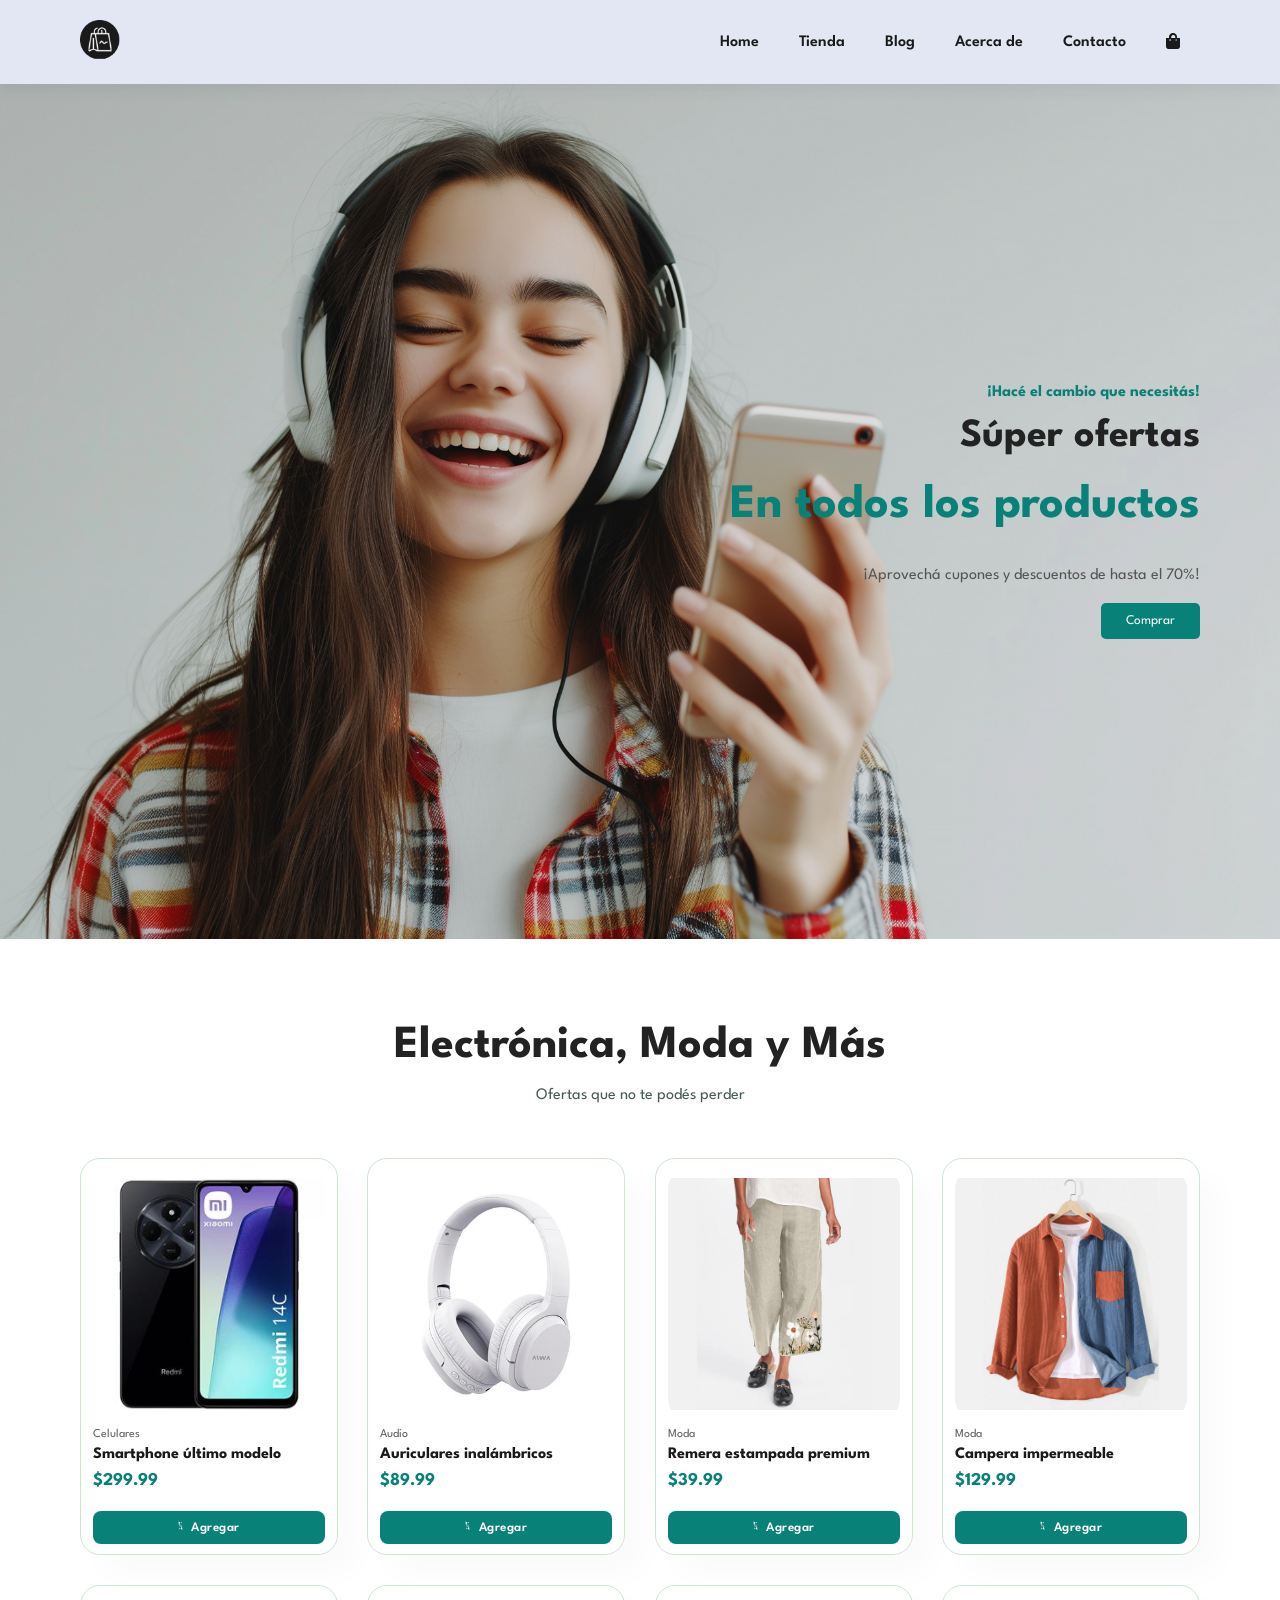
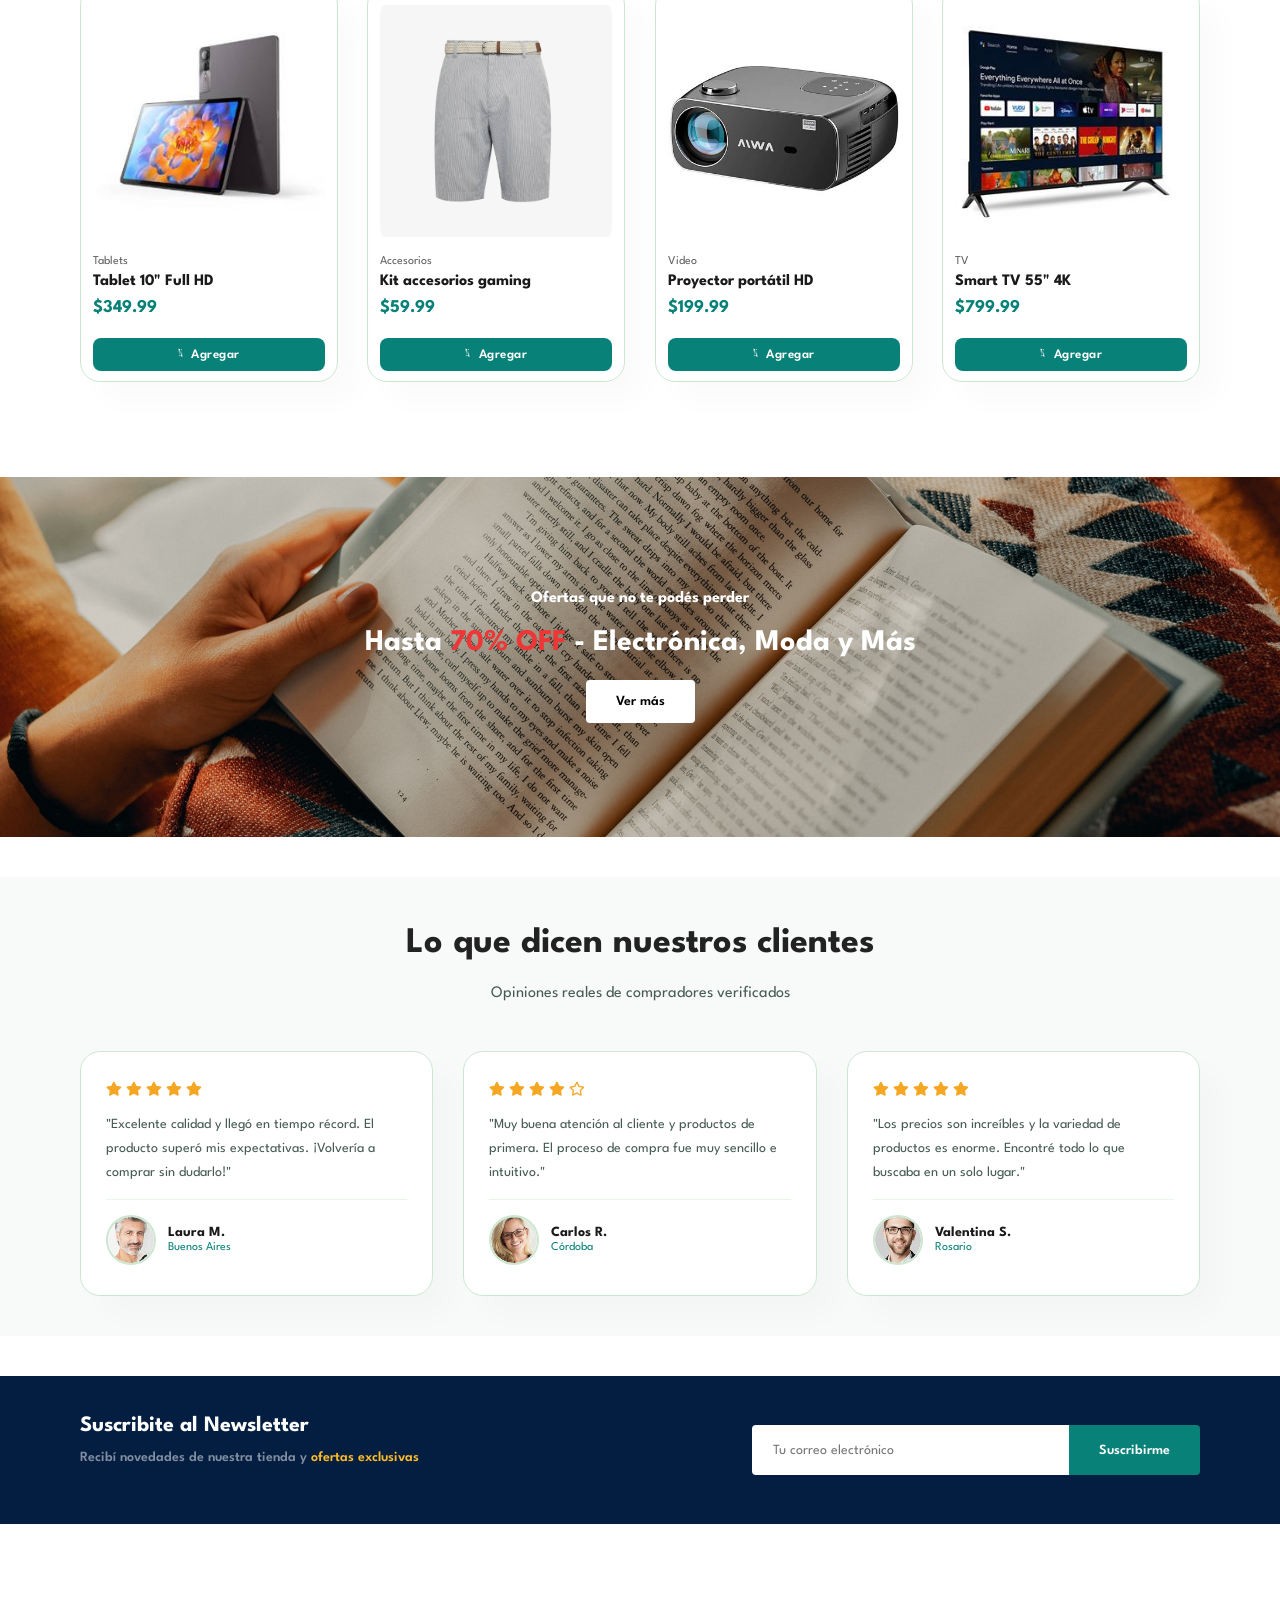
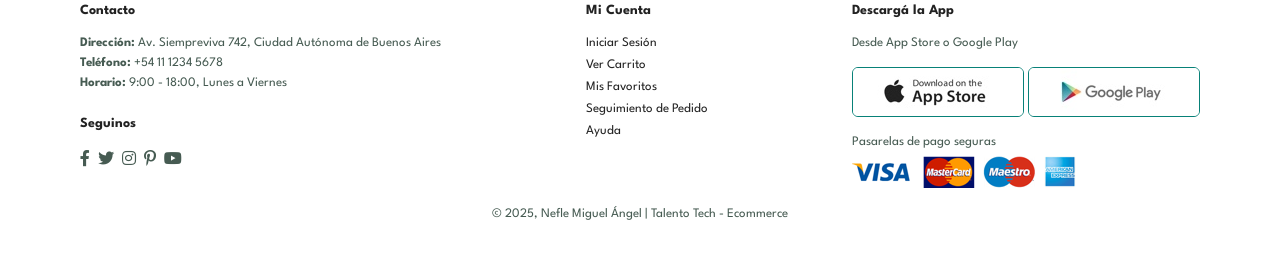
==== pre-entrega-Front/index.html @ 26ee3093 "Add files via upload" ====
<!DOCTYPE html>
<html lang="es">

<head>
    <meta charset="UTF-8">
    <meta http-equiv="X-UA-Compatible" content="IE=edge">
    <meta name="viewport" content="width=device-width, initial-scale=1.0">
    <title>Talento Tech Ecommerce</title>
    <!-- Font Awesome: librería de íconos -->
    <link rel="stylesheet" href="https://pro.fontawesome.com/releases/v5.10.0/css/all.css" />
    <!-- Hoja de estilos principal -->
    <link rel="stylesheet" href="styles.css">
</head>

<body>

    <!-- ==================== HEADER ==================== -->
    <!-- Barra de navegación fija en la parte superior -->
    <header class="header">
        <a href="#">
            <img src="img/logo1.png" class="logo" alt="Logo Talento Tech" width="40px" height="40px">
        </a>
        <div>
            <ul id="navbar" class="navbar">
                <li><a href="">Home</a></li>
                <li><a href="#">Tienda</a></li>
                <li><a href="">Blog</a></li>
                <li><a href="">Acerca de</a></li>
                <li><a href="contacto/contacto.html">Contacto</a></li>
                <li>
                    <!-- Ícono del carrito de compras -->
                    <a href="./pages/carrito.html">
                        <i class="fa fa-shopping-bag" aria-hidden="true"></i>
                    </a>
                </li>
                <!-- Botón para cerrar el menú en versión mobile -->
                <a href="#" id="close" class="close">
                    <i class="far fa-times" aria-hidden="true"></i>
                </a>
            </ul>
        </div>
        <!-- Versión mobile: ícono hamburguesa -->
        <div class="mobile">
            <a href="pages/carrito.html">
                <i class="fa fa-shopping-bag" aria-hidden="true"></i>
            </a>
            <i id="bar" class="fas fa-outdent"></i>
        </div>
    </header>

    <main>

        <!-- ==================== HERO ==================== -->
        <!-- Sección principal con imagen de fondo y llamada a la acción -->
        <section class="hero">
            <div class="hero-content">
                <h4>¡Hacé el cambio que necesitás!</h4>
                <h2>Súper ofertas</h2>
                <h1>En todos los productos</h1>
                <p>¡Aprovechá cupones y descuentos de hasta el 70%!</p>
                <button>Comprar</button>
            </div>
        </section>

        <!-- ==================== PRODUCTOS ==================== -->
        <!-- Sección de productos destacados usando Flexbox -->
        <section class="section-productos section-p1">
            <h2>Electrónica, Moda y Más</h2>
            <p>Ofertas que no te podés perder</p>
            <div class="productos-container">

                <!-- Card de producto -->
                <div class="producto">
                    <img src="img/productos/calular.jpg" alt="Celular">
                    <div class="producto-descripcion">
                        <span>Celulares</span>
                        <h5>Smartphone último modelo</h5>
                        <h4>$299.99</h4>
                    </div>
                    <a href="#" class="carrito">
                        <i class="fal fa-shopping-cart"></i> Agregar
                    </a>
                </div>

                <div class="producto">
                    <img src="img/productos/auriculares.jpg" alt="Auriculares">
                    <div class="producto-descripcion">
                        <span>Audio</span>
                        <h5>Auriculares inalámbricos</h5>
                        <h4>$89.99</h4>
                    </div>
                    <a href="#" class="carrito">
                        <i class="fal fa-shopping-cart"></i> Agregar
                    </a>
                </div>

                <div class="producto">
                    <img src="img/productos/f7.jpg" alt="Remera">
                    <div class="producto-descripcion">
                        <span>Moda</span>
                        <h5>Remera estampada premium</h5>
                        <h4>$39.99</h4>
                    </div>
                    <a href="#" class="carrito">
                        <i class="fal fa-shopping-cart"></i> Agregar
                    </a>
                </div>

                <div class="producto">
                    <img src="img/productos/f6.jpg" alt="Campera">
                    <div class="producto-descripcion">
                        <span>Moda</span>
                        <h5>Campera impermeable</h5>
                        <h4>$129.99</h4>
                    </div>
                    <a href="#" class="carrito">
                        <i class="fal fa-shopping-cart"></i> Agregar
                    </a>
                </div>

                <div class="producto">
                    <img src="img/productos/tablet.jpg" alt="Tablet">
                    <div class="producto-descripcion">
                        <span>Tablets</span>
                        <h5>Tablet 10" Full HD</h5>
                        <h4>$349.99</h4>
                    </div>
                    <a href="#" class="carrito">
                        <i class="fal fa-shopping-cart"></i> Agregar
                    </a>
                </div>

                <div class="producto">
                    <img src="img/productos/n6.jpg" alt="Accesorios">
                    <div class="producto-descripcion">
                        <span>Accesorios</span>
                        <h5>Kit accesorios gaming</h5>
                        <h4>$59.99</h4>
                    </div>
                    <a href="#" class="carrito">
                        <i class="fal fa-shopping-cart"></i> Agregar
                    </a>
                </div>

                <div class="producto">
                    <img src="img/productos/proyector.jpg" alt="Proyector">
                    <div class="producto-descripcion">
                        <span>Video</span>
                        <h5>Proyector portátil HD</h5>
                        <h4>$199.99</h4>
                    </div>
                    <a href="#" class="carrito">
                        <i class="fal fa-shopping-cart"></i> Agregar
                    </a>
                </div>

                <div class="producto">
                    <img src="img/productos/television.jpg" alt="Televisor">
                    <div class="producto-descripcion">
                        <span>TV</span>
                        <h5>Smart TV 55" 4K</h5>
                        <h4>$799.99</h4>
                    </div>
                    <a href="#" class="carrito">
                        <i class="fal fa-shopping-cart"></i> Agregar
                    </a>
                </div>

            </div>
        </section>

        <!-- ==================== BANNER ==================== -->
        <!-- Sección promocional con imagen de fondo -->
        <section class="banner section-m1">
            <h4>Ofertas que no te podés perder</h4>
            <h2>Hasta <span>70% OFF</span> - Electrónica, Moda y Más</h2>
            <button>Ver más</button>
        </section>

        <!-- ==================== RESEÑAS ==================== -->
        <!-- Sección de opiniones de clientes usando CSS Grid (3 columnas) -->
        <section class="section-resenias section-p1 section-m1">
            <h2>Lo que dicen nuestros clientes</h2>
            <p>Opiniones reales de compradores verificados</p>
            <div class="resenias-container">

                <div class="resenia-card">
                    <div class="resenia-estrellas">
                        <i class="fas fa-star"></i>
                        <i class="fas fa-star"></i>
                        <i class="fas fa-star"></i>
                        <i class="fas fa-star"></i>
                        <i class="fas fa-star"></i>
                    </div>
                    <p>"Excelente calidad y llegó en tiempo récord. El producto superó mis expectativas. ¡Volvería a comprar sin dudarlo!"</p>
                    <div class="resenia-autor">
                        <img src="img/people/1.png" alt="Laura M.">
                        <div>
                            <h5>Laura M.</h5>
                            <span>Buenos Aires</span>
                        </div>
                    </div>
                </div>

                <div class="resenia-card">
                    <div class="resenia-estrellas">
                        <i class="fas fa-star"></i>
                        <i class="fas fa-star"></i>
                        <i class="fas fa-star"></i>
                        <i class="fas fa-star"></i>
                        <i class="far fa-star"></i>
                    </div>
                    <p>"Muy buena atención al cliente y productos de primera. El proceso de compra fue muy sencillo e intuitivo."</p>
                    <div class="resenia-autor">
                        <img src="img/people/3.png" alt="Carlos R.">
                        <div>
                            <h5>Carlos R.</h5>
                            <span>Córdoba</span>
                        </div>
                    </div>
                </div>

                <div class="resenia-card">
                    <div class="resenia-estrellas">
                        <i class="fas fa-star"></i>
                        <i class="fas fa-star"></i>
                        <i class="fas fa-star"></i>
                        <i class="fas fa-star"></i>
                        <i class="fas fa-star"></i>
                    </div>
                    <p>"Los precios son increíbles y la variedad de productos es enorme. Encontré todo lo que buscaba en un solo lugar."</p>
                    <div class="resenia-autor">
                        <img src="img/people/2.png" alt="Valentina S.">
                        <div>
                            <h5>Valentina S.</h5>
                            <span>Rosario</span>
                        </div>
                    </div>
                </div>

            </div>
        </section>

                <!-- ==================== NEWSLETTER ==================== -->
        <!-- Sección de suscripción por email -->
        <section class="newsletter section-p1 section-m1">
            <div class="newstext">
                <h4>Suscribite al Newsletter</h4>
                <p>Recibí novedades de nuestra tienda y <span>ofertas exclusivas</span></p>
            </div>
            <div class="form">
                <input type="text" placeholder="Tu correo electrónico">
                <button>Suscribirme</button>
            </div>
        </section>

    </main>

    <!-- ==================== FOOTER ==================== -->
    <!-- Pie de página con información de contacto y enlaces -->
    <footer class="section-p1">
        <div class="col">
            <h4>Contacto</h4>
            <p><strong>Dirección:</strong> Av. Siempreviva 742, Ciudad Autónoma de Buenos Aires</p>
            <p><strong>Teléfono:</strong> +54 11 1234 5678</p>
            <p><strong>Horario:</strong> 9:00 - 18:00, Lunes a Viernes</p>
            <div class="follow">
                <h4>Seguinos</h4>
                <div class="icon">
                    <i class="fab fa-facebook-f"></i>
                    <i class="fab fa-twitter"></i>
                    <i class="fab fa-instagram"></i>
                    <i class="fab fa-pinterest-p"></i>
                    <i class="fab fa-youtube"></i>
                </div>
            </div>
        </div>
        <div class="col">
            <h4>Mi Cuenta</h4>
            <a href="#">Iniciar Sesión</a>
            <a href="#">Ver Carrito</a>
            <a href="#">Mis Favoritos</a>
            <a href="#">Seguimiento de Pedido</a>
            <a href="#">Ayuda</a>
        </div>
        <div class="col install">
            <h4>Descargá la App</h4>
            <p>Desde App Store o Google Play</p>
            <div class="row">
                <img src="img/pay/app.jpg" alt="App Store">
                <img src="img/pay/play.jpg" alt="Google Play">
            </div>
            <p>Pasarelas de pago seguras</p>
            <img src="img/pay/pay.png" alt="Métodos de Pago">
        </div>
        <div class="copyright">
            <p>© 2025, Nefle Miguel Ángel | Talento Tech - Ecommerce</p>
        </div>
    </footer>

</body>

</html>
---- pre-entrega-Front/styles.css ----
/* ============================================================
   ESTILOS GENERALES
   Fuente, reset de márgenes, paddings y tamaños base
   ============================================================ */

/* Google Fonts - Fuente principal del proyecto */
@import url("https://fonts.googleapis.com/css2?family=Spartan:wght@100;200;300;400;500;600;700;800;900&display=swap");

/* Reset general: elimina márgenes y paddings por defecto del navegador */
* {
    margin: 0;
    padding: 0;
    box-sizing: border-box;
    font-family: "Spartan", sans-serif;
}

html {
    scroll-behavior: smooth;
}

/* Tipografía base */
h1 {
    font-size: 50px;
    line-height: 64px;
    color: #222;
}

h2 {
    font-size: 46px;
    line-height: 54px;
    color: #222;
}

h4 {
    font-size: 20px;
    color: #222;
}

h6 {
    font-weight: 700;
    font-size: 12px;
}

p {
    font-size: 16px;
    color: #465b52;
    margin: 15px 0 20px 0;
}

body {
    width: 100%;
}

/* Clases utilitarias de espaciado reutilizadas en varias secciones */
.section-p1 {
    padding: 40px 80px;
}

.section-m1 {
    margin: 40px 0;
}


/* ============================================================
   HEADER Y NAVEGACIÓN
   Barra superior fija con logo y menú
   ============================================================ */

.header {
    display: flex;
    align-items: center;
    justify-content: space-between;
    padding: 20px 80px;
    background-color: #E3E6f3;
    box-shadow: 0 5px 15px rgba(0, 0, 0, 0.06);
    /* El header queda fijo en la parte superior al hacer scroll */
    z-index: 999;
    position: sticky;
    top: 0;
    left: 0;
}

/* Lista de navegación horizontal */
.navbar {
    display: flex;
    align-items: center;
    justify-content: center;
}

.navbar li {
    list-style: none;
    padding: 0 20px;
}

.navbar a {
    text-decoration: none;
    font-size: 16px;
    font-weight: 600;
    color: #1a1a1a;
    transition: 0.3s ease;
}

.navbar a:hover {
    color: #088178;
}

/* Botón hamburguesa - oculto en desktop, visible en mobile */
.mobile {
    display: none;
    align-items: center;
}

/* Botón cerrar menú mobile */
.close {
    display: none;
}

/* Responsive: menú deslizante desde la derecha en pantallas pequeñas */
@media (max-width: 799px) {
    .navbar {
        display: flex;
        flex-direction: column;
        align-items: flex-start;
        justify-content: flex-start;
        position: fixed;
        top: 0;
        right: -300px;
        height: 100vh;
        width: 300px;
        background-color: #e3e6f3;
        box-shadow: 0 40px 60px rgba(0, 0, 0, 0.1);
        padding: 80px 0 0 10px;
        transition: 0.3s;
    }

    .navbar li {
        margin-bottom: 25px;
    }

    .mobile {
        display: flex;
        align-items: center;
    }

    .mobile i {
        color: #1a1a1a;
        font-size: 24px;
        padding-left: 20px;
    }

    /* Clase que se agrega con JS para mostrar el menú */
    .active {
        right: 0px;
    }

    .close {
        display: initial;
        position: absolute;
        top: 30px;
        left: 30px;
        color: #222;
        font-size: 24px;
    }
}


/* ============================================================
   HERO
   Sección principal con imagen de fondo y texto destacado
   ============================================================ */

.hero {
    background-image: url('img/hero4.jpg');
    display: flex;
    align-items: center;
    justify-content: flex-end;
    height: 95vh;
    width: 100%;
    background-size: cover;
    background-position: top 5% center;
    padding: 0 80px;
    margin-bottom: 40px;
}

.hero .hero-content {
    width: 50%;
    display: flex;
    flex-direction: column;
    align-items: flex-end;
    text-align: right;
    z-index: 1;
}

.hero .hero-content h4 {
    color: #088178;
    margin-bottom: 10px;
    font-size: 1rem;
}

.hero .hero-content h2 {
    color: #222;
    font-size: 2.5rem;
    margin-bottom: 10px;
}

.hero .hero-content h1 {
    color: #088178;
    font-size: 3rem;
    margin-bottom: 15px;
}

.hero .hero-content p {
    color: #555;
    margin-bottom: 20px;
}

.hero .hero-content button {
    background-color: #088178;
    color: white;
    border: none;
    padding: 12px 25px;
    border-radius: 5px;
    cursor: pointer;
    transition: background-color 0.3s ease;
}

.hero .hero-content button:hover {
    background-color: #066f66;
}

/* Responsive Hero */
@media (max-width: 1200px) {
    .hero { padding: 0 60px; }
    .hero .hero-content { width: 55%; }
}

@media (max-width: 992px) {
    .hero { height: 85vh; padding: 0 60px; }
    .hero .hero-content { width: 60%; }
    .hero .hero-content h1 { font-size: 2.5rem; }
    .hero .hero-content h2 { font-size: 2.2rem; }
    .hero .hero-content p { font-size: 0.9rem; }
}

@media (max-width: 768px) {
    .hero {
        height: 70vh;
        padding: 0 40px;
        justify-content: center;
        background-position: top center;
    }
    .hero .hero-content {
        width: 80%;
        align-items: center;
        text-align: center;
    }
    .hero .hero-content h4 { font-size: 0.9rem; }
    .hero .hero-content h2 { font-size: 1.8rem; }
    .hero .hero-content h1 { font-size: 2.2rem; }
}

@media (max-width: 576px) {
    .hero { height: 60vh; padding: 0 20px; background-position: 55% center; }
    .hero .hero-content { width: 100%; }
    .hero .hero-content h4 { font-size: 0.8rem; }
    .hero .hero-content h2 { font-size: 1.5rem; }
    .hero .hero-content h1 { font-size: 1.8rem; margin-bottom: 10px; }
    .hero .hero-content p { font-size: 0.8rem; margin-bottom: 15px; }
    .hero .hero-content button { padding: 10px 20px; font-size: 0.9rem; }
}


/* ============================================================
   SECCIÓN PRODUCTOS
   Grilla de cards con imagen, descripción y precio
   Usa Flexbox para distribuir los productos
   ============================================================ */

.section-productos {
    text-align: center;
}

/* Contenedor Flexbox de las cards */
.section-productos .productos-container {
    display: flex;
    justify-content: space-between;
    padding-top: 20px;
    flex-wrap: wrap;
}

/* Card individual de producto */
.section-productos .productos-container .producto {
    width: 23%;
    min-width: 250px;
    margin: 15px 0;
    padding: 10px 12px;
    border-radius: 20px;
    border: 1px solid #cce7d0;
    cursor: pointer;
    box-shadow: 20px 20px 30px rgba(0, 0, 0, 0.02);
    transition: 0.8s ease;
    position: relative;
    display: flex;
    flex-direction: column;
}

.section-productos .productos-container .producto img {
    width: 100%;
    border-radius: 20px;
    height: 250px;
    object-fit: contain;
    display: block;
}

/* Descripción dentro de la card */
.section-productos .productos-container .producto .producto-descripcion {
    text-align: start;
    padding: 10px 0;
    min-height: 80px;
    display: flex;
    flex-direction: column;
    justify-content: flex-start;
    flex-grow: 1;
}

.section-productos .productos-container .producto .producto-descripcion span {
    color: #606063;
    font-size: 12px;
}

.section-productos .productos-container .producto .producto-descripcion h5 {
    padding-top: 7px;
    color: #1a1a1a;
    font-size: 16px;
}

/* Precio del producto */
.section-productos .productos-container .producto .producto-descripcion h4 {
    padding-top: 7px;
    font-size: 18px;
    font-weight: 700;
    color: #088178;
    margin-top: auto;
}

/* Efecto hover en la card */
.section-productos .productos-container .producto:hover {
    box-shadow: 20px 20px 30px rgba(0, 0, 0, 0.15);
}

/* Botón agregar al carrito */
.section-productos .productos-container .producto .carrito {
    display: flex;
    align-items: center;
    justify-content: center;
    gap: 8px;
    width: 100%;
    padding: 10px 0;
    margin-top: 12px;
    border-radius: 8px;
    background-color: #088178;
    color: #fff;
    font-size: 13px;
    font-weight: 600;
    text-decoration: none;
    letter-spacing: 0.5px;
    transition: background-color 0.3s ease;
}

.section-productos .productos-container .producto .carrito:hover {
    background-color: #066f66;
}

/* Responsive Productos */
@media (max-width: 1200px) {
    .section-productos .productos-container { justify-content: space-around; }
    .section-productos .productos-container .producto { margin: 15px 10px; }
}

@media (max-width: 992px) {
    .section-productos h2 { font-size: 1.8rem; }
    .section-productos p { font-size: 0.9rem; }
    .section-productos .productos-container .producto { width: 30%; min-width: 220px; }
}

@media (max-width: 768px) {
    .section-productos .productos-container .producto { width: 45%; min-width: 200px; }
    .section-productos .productos-container { justify-content: space-between; }
}

@media (max-width: 576px) {
    .section-productos { padding: 20px 10px; }
    .section-productos h2 { font-size: 1.5rem; }
    .section-productos .productos-container .producto { width: 100%; min-width: unset; margin: 10px 0; }
    .section-productos .productos-container .producto .producto-descripcion h5 { font-size: 13px; }
}


/* ============================================================
   BANNER
   Sección con imagen de fondo y texto promocional
   ============================================================ */

.banner {
    width: 100%;
    height: 40vh;
    background-image: url(img/banner/b19.jpg);
    background-repeat: no-repeat;
    background-size: cover;
    background-position: center;
    display: flex;
    flex-direction: column;
    justify-content: center;
    align-items: center;
    text-align: center;
}

.banner h4 {
    color: #fff;
    font-size: 16px;
}

.banner h2 {
    color: #fff;
    font-size: 30px;
    padding: 10px 0;
}

.banner span {
    color: #ef3636;
}

.banner button {
    font-size: 14px;
    font-weight: 600;
    padding: 15px 30px;
    color: #000;
    background-color: #fff;
    border-radius: 4px;
    cursor: pointer;
    border: none;
    outline: none;
    transition: 0.2s;
}

.banner button:hover {
    background: #088178;
    color: #fff;
}

/* Responsive Banner */
@media (max-width: 1200px) {
    .banner { padding: 0 60px; }
    .banner h2 { font-size: 28px; }
}

@media (max-width: 992px) {
    .banner { height: 35vh; }
    .banner h2 { font-size: 26px; }
}

@media (max-width: 768px) {
    .banner { height: 30vh; padding: 0 20px; }
    .banner h4 { font-size: 14px; }
    .banner h2 { font-size: 22px; }
    .banner button { padding: 12px 20px; }
}

@media (max-width: 576px) {
    .banner { height: 25vh; }
    .banner h4 { font-size: 12px; }
    .banner h2 { font-size: 18px; }
    .banner button { padding: 10px 15px; font-size: 12px; }
}


/* ============================================================
   NEWSLETTER
   Sección de suscripción con fondo oscuro e input de email
   ============================================================ */

.newsletter {
    display: flex;
    justify-content: space-between;
    flex-wrap: wrap;
    align-items: center;
    background-image: url("img/banner/b14.png");
    background-repeat: no-repeat;
    background-position: 20% 30%;
    background-color: #041e42;
}

.newsletter h4 {
    font-size: 22px;
    font-weight: 700;
    color: #fff;
}

.newsletter p {
    font-size: 14px;
    font-weight: 600;
    color: #818ea0;
}

.newsletter p span {
    color: #ffbd27;
}

/* Formulario de suscripción */
.newsletter .form {
    display: flex;
    width: 40%;
}

.newsletter .form input {
    height: 3.125rem;
    padding: 0 1.25rem;
    font-size: 14px;
    width: 100%;
    border: 1px solid transparent;
    border-radius: 4px 0 0 4px;
    outline: none;
}

.newsletter .form button {
    font-size: 14px;
    font-weight: 600;
    padding: 15px 30px;
    color: #fff;
    background-color: #088178;
    white-space: nowrap;
    border-radius: 0 4px 4px 0;
    cursor: pointer;
    border: none;
    outline: none;
    transition: 0.2s;
}

/* Responsive Newsletter */
@media (max-width: 1200px) {
    .newsletter { padding: 40px 60px; }
    .newsletter .form { width: 45%; }
}

@media (max-width: 992px) {
    .newsletter .form { width: 80%; }
}

@media (max-width: 768px) {
    .newsletter { flex-direction: column; align-items: flex-start; }
    .newsletter .newstext { margin-bottom: 20px; width: 100%; }
}

@media (max-width: 576px) {
    .newsletter { padding: 20px 10px; }
    .newsletter h4 { font-size: 18px; }
    .newsletter .form { width: 100%; }
    .newsletter .form button { padding: 12px 15px; }
}


/* ============================================================
   FOOTER
   Pie de página con columnas de información
   ============================================================ */

footer {
    display: flex;
    flex-wrap: wrap;
    justify-content: space-between;
}

footer .col {
    display: flex;
    flex-direction: column;
    align-items: flex-start;
    margin-bottom: 20px;
}

footer h4 {
    font-size: 14px;
    padding-bottom: 20px;
}

footer p {
    font-size: 13px;
    margin: 0 0 8px 0;
}

footer a {
    font-size: 13px;
    text-decoration: none;
    color: #222;
    margin-bottom: 10px;
}

footer .follow {
    margin-top: 20px;
}

footer .follow i {
    color: #465b52;
    padding-right: 4px;
    cursor: pointer;
}

/* Imágenes de tiendas de apps */
footer .install .row img {
    margin: 10px 0 15px 0;
    border: 1px solid #088178;
    border-radius: 6px;
}

footer .follow i:hover,
footer a:hover {
    color: #088178;
}

footer .copyright {
    width: 100%;
    text-align: center;
}

/* Responsive Footer */
@media (max-width: 1200px) {
    footer { padding: 40px 60px; }
    footer .col { padding-right: 20px; }
}

@media (max-width: 992px) {
    footer { padding: 40px 20px; }
    footer .col { width: 45%; margin-bottom: 25px; }
}

@media (max-width: 768px) {
    footer .col { width: 48%; }
    footer .copyright { margin-top: 20px; }
}

@media (max-width: 576px) {
    footer { flex-direction: column; }
    footer .col { width: 100%; margin-bottom: 30px; }
    footer .copyright { margin-top: 10px; font-size: 13px; }
}


/* ============================================================
   SECCIÓN RESEÑAS
   Opiniones de clientes usando CSS Grid de 3 columnas
   ============================================================ */

.section-resenias {
    text-align: center;
    background-color: #f8faf9;
}

.section-resenias h2 {
    font-size: 36px;
    color: #222;
}

.section-resenias > p {
    color: #465b52;
    margin-bottom: 30px;
}

/* Grid de 3 columnas para las cards */
.resenias-container {
    display: grid;
    grid-template-columns: repeat(3, 1fr);
    gap: 30px;
    padding-top: 20px;
}

/* Card individual de reseña */
.resenia-card {
    background-color: #fff;
    border: 1px solid #cce7d0;
    border-radius: 20px;
    padding: 30px 25px;
    box-shadow: 20px 20px 30px rgba(0, 0, 0, 0.02);
    transition: 0.3s ease;
    text-align: left;
    display: flex;
    flex-direction: column;
    gap: 15px;
}

.resenia-card:hover {
    box-shadow: 20px 20px 30px rgba(0, 0, 0, 0.1);
    transform: translateY(-4px);
}

/* Estrellas de calificación */
.resenia-estrellas i {
    color: #f5a623;
    font-size: 14px;
}

.resenia-card > p {
    font-size: 14px;
    color: #465b52;
    line-height: 1.7;
    margin: 0;
    flex-grow: 1;
}

/* Datos del autor de la reseña */
.resenia-autor {
    display: flex;
    align-items: center;
    gap: 12px;
    border-top: 1px solid #e8f5e9;
    padding-top: 15px;
    margin-top: auto;
}

.resenia-autor img {
    width: 50px;
    height: 50px;
    border-radius: 50%;
    object-fit: cover;
    border: 2px solid #cce7d0;
}

.resenia-autor h5 {
    font-size: 14px;
    font-weight: 700;
    color: #1a1a1a;
    margin: 0;
}

.resenia-autor span {
    font-size: 12px;
    color: #088178;
}

/* Responsive Reseñas */
@media (max-width: 992px) {
    .resenias-container {
        grid-template-columns: repeat(2, 1fr);
    }
}

@media (max-width: 576px) {
    .section-resenias { padding: 20px 15px; }
    .section-resenias h2 { font-size: 26px; }
    .resenias-container {
        grid-template-columns: 1fr;
        gap: 20px;
    }
}
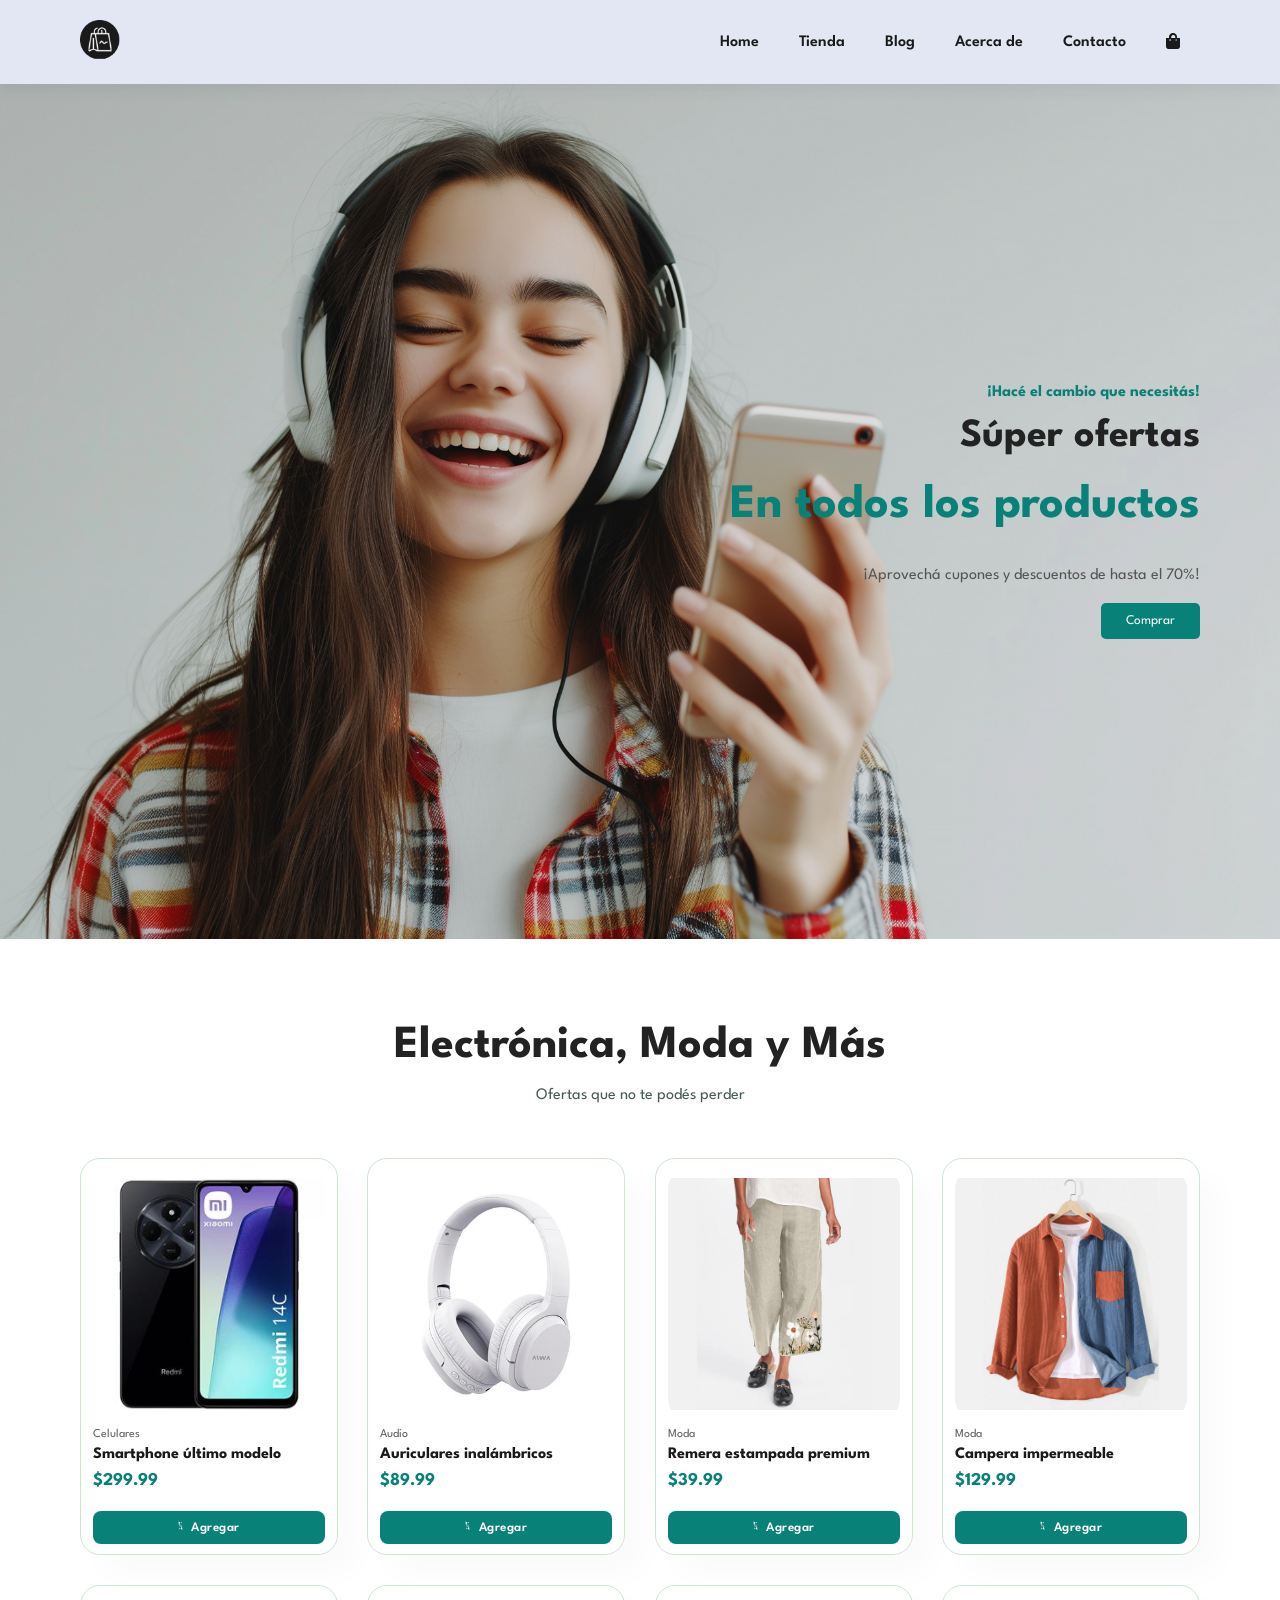
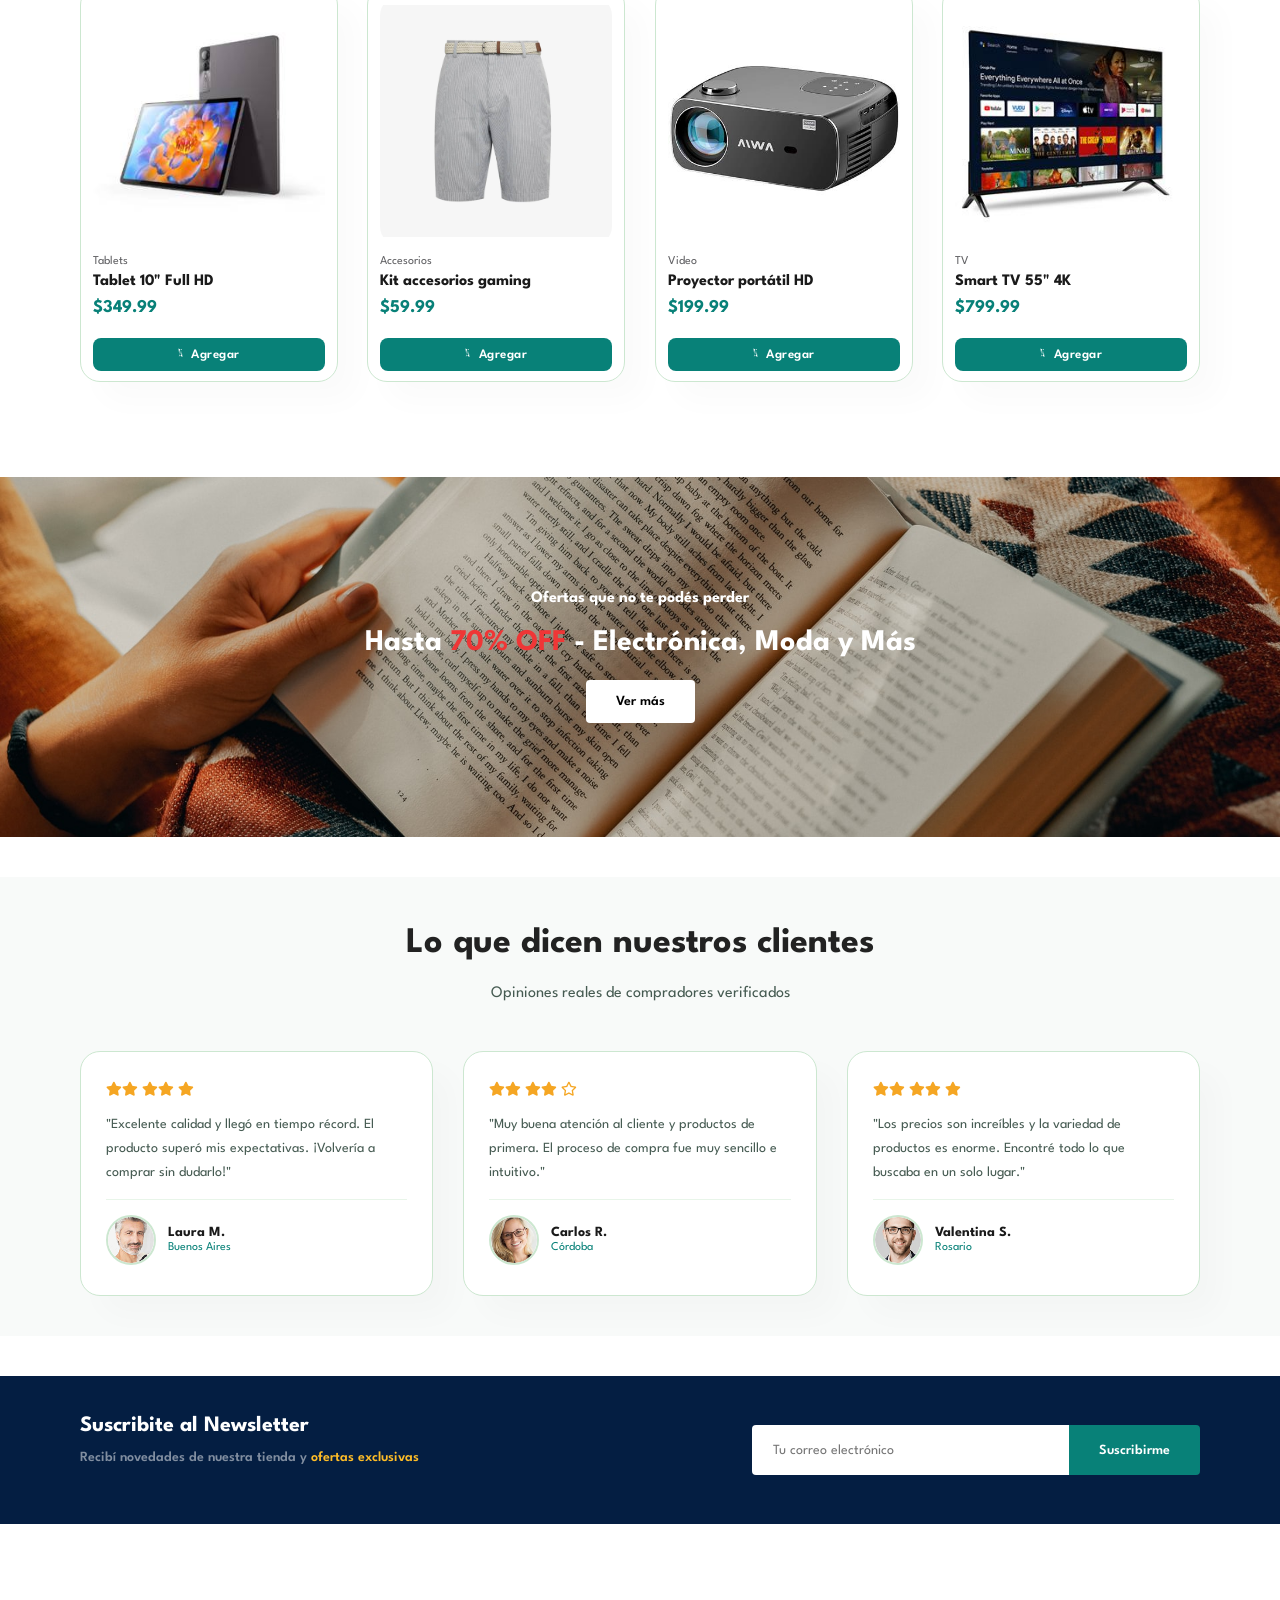
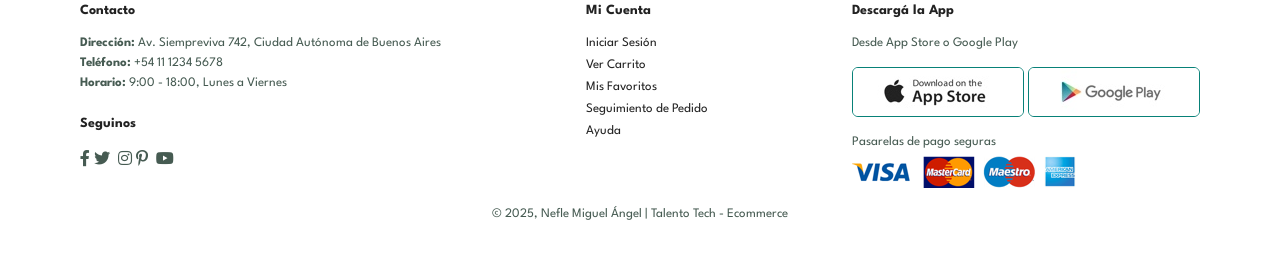
==== commit dc3c3d87: "fix: correcciones previas a la clase 15 - Corrige tienda.js: reemplaza variable productos por produc" ====
--- a/pre-entrega-Front/index.html
+++ b/pre-entrega-Front/index.html
@@ -6,40 +6,34 @@
     <meta http-equiv="X-UA-Compatible" content="IE=edge">
     <meta name="viewport" content="width=device-width, initial-scale=1.0">
     <title>Talento Tech Ecommerce</title>
-    <!-- Font Awesome: librería de íconos -->
     <link rel="stylesheet" href="https://pro.fontawesome.com/releases/v5.10.0/css/all.css" />
-    <!-- Hoja de estilos principal -->
     <link rel="stylesheet" href="styles.css">
 </head>
 
 <body>
 
     <!-- ==================== HEADER ==================== -->
-    <!-- Barra de navegación fija en la parte superior -->
     <header class="header">
-        <a href="#">
+        <a href="index.html">
             <img src="img/logo1.png" class="logo" alt="Logo Talento Tech" width="40px" height="40px">
         </a>
         <div>
             <ul id="navbar" class="navbar">
-                <li><a href="">Home</a></li>
-                <li><a href="#">Tienda</a></li>
-                <li><a href="">Blog</a></li>
-                <li><a href="">Acerca de</a></li>
-                <li><a href="contacto/contacto.html">Contacto</a></li>
+                <li><a href="index.html">Home</a></li>
+                <li><a href="pages/tienda.html">Tienda</a></li>
+                <li><a href="#">Blog</a></li>
+                <li><a href="#">Acerca de</a></li>
+                <li><a href="pages/contacto.html">Contacto</a></li>
                 <li>
-                    <!-- Ícono del carrito de compras -->
-                    <a href="./pages/carrito.html">
+                    <a href="pages/carrito.html">
                         <i class="fa fa-shopping-bag" aria-hidden="true"></i>
                     </a>
                 </li>
-                <!-- Botón para cerrar el menú en versión mobile -->
                 <a href="#" id="close" class="close">
                     <i class="far fa-times" aria-hidden="true"></i>
                 </a>
             </ul>
         </div>
-        <!-- Versión mobile: ícono hamburguesa -->
         <div class="mobile">
             <a href="pages/carrito.html">
                 <i class="fa fa-shopping-bag" aria-hidden="true"></i>
@@ -51,7 +45,6 @@
     <main>
 
         <!-- ==================== HERO ==================== -->
-        <!-- Sección principal con imagen de fondo y llamada a la acción -->
         <section class="hero">
             <div class="hero-content">
                 <h4>¡Hacé el cambio que necesitás!</h4>
@@ -63,13 +56,11 @@
         </section>
 
         <!-- ==================== PRODUCTOS ==================== -->
-        <!-- Sección de productos destacados usando Flexbox -->
         <section class="section-productos section-p1">
             <h2>Electrónica, Moda y Más</h2>
             <p>Ofertas que no te podés perder</p>
             <div class="productos-container">
 
-                <!-- Card de producto -->
                 <div class="producto">
                     <img src="img/productos/calular.jpg" alt="Celular">
                     <div class="producto-descripcion">
@@ -77,7 +68,10 @@
                         <h5>Smartphone último modelo</h5>
                         <h4>$299.99</h4>
                     </div>
-                    <a href="#" class="carrito">
+                    <a class="carrito"
+                        data-nombre="Smartphone último modelo"
+                        data-precio="299.99"
+                        data-imagen="/img/productos/calular.jpg">
                         <i class="fal fa-shopping-cart"></i> Agregar
                     </a>
                 </div>
@@ -89,7 +83,10 @@
                         <h5>Auriculares inalámbricos</h5>
                         <h4>$89.99</h4>
                     </div>
-                    <a href="#" class="carrito">
+                    <a class="carrito"
+                        data-nombre="Auriculares inalámbricos"
+                        data-precio="89.99"
+                        data-imagen="/img/productos/auriculares.jpg">
                         <i class="fal fa-shopping-cart"></i> Agregar
                     </a>
                 </div>
@@ -101,7 +98,10 @@
                         <h5>Remera estampada premium</h5>
                         <h4>$39.99</h4>
                     </div>
-                    <a href="#" class="carrito">
+                    <a class="carrito"
+                        data-nombre="Remera estampada premium"
+                        data-precio="39.99"
+                        data-imagen="/img/productos/f7.jpg">
                         <i class="fal fa-shopping-cart"></i> Agregar
                     </a>
                 </div>
@@ -113,7 +113,10 @@
                         <h5>Campera impermeable</h5>
                         <h4>$129.99</h4>
                     </div>
-                    <a href="#" class="carrito">
+                    <a class="carrito"
+                        data-nombre="Campera impermeable"
+                        data-precio="129.99"
+                        data-imagen="/img/productos/f6.jpg">
                         <i class="fal fa-shopping-cart"></i> Agregar
                     </a>
                 </div>
@@ -125,7 +128,10 @@
                         <h5>Tablet 10" Full HD</h5>
                         <h4>$349.99</h4>
                     </div>
-                    <a href="#" class="carrito">
+                    <a class="carrito"
+                        data-nombre="Tablet 10 Full HD"
+                        data-precio="349.99"
+                        data-imagen="/img/productos/tablet.jpg">
                         <i class="fal fa-shopping-cart"></i> Agregar
                     </a>
                 </div>
@@ -137,7 +143,10 @@
                         <h5>Kit accesorios gaming</h5>
                         <h4>$59.99</h4>
                     </div>
-                    <a href="#" class="carrito">
+                    <a class="carrito"
+                        data-nombre="Kit accesorios gaming"
+                        data-precio="59.99"
+                        data-imagen="/img/productos/n6.jpg">
                         <i class="fal fa-shopping-cart"></i> Agregar
                     </a>
                 </div>
@@ -149,7 +158,10 @@
                         <h5>Proyector portátil HD</h5>
                         <h4>$199.99</h4>
                     </div>
-                    <a href="#" class="carrito">
+                    <a class="carrito"
+                        data-nombre="Proyector portátil HD"
+                        data-precio="199.99"
+                        data-imagen="/img/productos/proyector.jpg">
                         <i class="fal fa-shopping-cart"></i> Agregar
                     </a>
                 </div>
@@ -161,7 +173,10 @@
                         <h5>Smart TV 55" 4K</h5>
                         <h4>$799.99</h4>
                     </div>
-                    <a href="#" class="carrito">
+                    <a class="carrito"
+                        data-nombre="Smart TV 55 4K"
+                        data-precio="799.99"
+                        data-imagen="/img/productos/television.jpg">
                         <i class="fal fa-shopping-cart"></i> Agregar
                     </a>
                 </div>
@@ -170,7 +185,6 @@
         </section>
 
         <!-- ==================== BANNER ==================== -->
-        <!-- Sección promocional con imagen de fondo -->
         <section class="banner section-m1">
             <h4>Ofertas que no te podés perder</h4>
             <h2>Hasta <span>70% OFF</span> - Electrónica, Moda y Más</h2>
@@ -178,7 +192,6 @@
         </section>
 
         <!-- ==================== RESEÑAS ==================== -->
-        <!-- Sección de opiniones de clientes usando CSS Grid (3 columnas) -->
         <section class="section-resenias section-p1 section-m1">
             <h2>Lo que dicen nuestros clientes</h2>
             <p>Opiniones reales de compradores verificados</p>
@@ -186,63 +199,47 @@
 
                 <div class="resenia-card">
                     <div class="resenia-estrellas">
-                        <i class="fas fa-star"></i>
-                        <i class="fas fa-star"></i>
-                        <i class="fas fa-star"></i>
-                        <i class="fas fa-star"></i>
+                        <i class="fas fa-star"></i><i class="fas fa-star"></i>
+                        <i class="fas fa-star"></i><i class="fas fa-star"></i>
                         <i class="fas fa-star"></i>
                     </div>
                     <p>"Excelente calidad y llegó en tiempo récord. El producto superó mis expectativas. ¡Volvería a comprar sin dudarlo!"</p>
                     <div class="resenia-autor">
                         <img src="img/people/1.png" alt="Laura M.">
-                        <div>
-                            <h5>Laura M.</h5>
-                            <span>Buenos Aires</span>
-                        </div>
+                        <div><h5>Laura M.</h5><span>Buenos Aires</span></div>
                     </div>
                 </div>
 
                 <div class="resenia-card">
                     <div class="resenia-estrellas">
-                        <i class="fas fa-star"></i>
-                        <i class="fas fa-star"></i>
-                        <i class="fas fa-star"></i>
-                        <i class="fas fa-star"></i>
+                        <i class="fas fa-star"></i><i class="fas fa-star"></i>
+                        <i class="fas fa-star"></i><i class="fas fa-star"></i>
                         <i class="far fa-star"></i>
                     </div>
                     <p>"Muy buena atención al cliente y productos de primera. El proceso de compra fue muy sencillo e intuitivo."</p>
                     <div class="resenia-autor">
                         <img src="img/people/3.png" alt="Carlos R.">
-                        <div>
-                            <h5>Carlos R.</h5>
-                            <span>Córdoba</span>
-                        </div>
+                        <div><h5>Carlos R.</h5><span>Córdoba</span></div>
                     </div>
                 </div>
 
                 <div class="resenia-card">
                     <div class="resenia-estrellas">
-                        <i class="fas fa-star"></i>
-                        <i class="fas fa-star"></i>
-                        <i class="fas fa-star"></i>
-                        <i class="fas fa-star"></i>
+                        <i class="fas fa-star"></i><i class="fas fa-star"></i>
+                        <i class="fas fa-star"></i><i class="fas fa-star"></i>
                         <i class="fas fa-star"></i>
                     </div>
                     <p>"Los precios son increíbles y la variedad de productos es enorme. Encontré todo lo que buscaba en un solo lugar."</p>
                     <div class="resenia-autor">
                         <img src="img/people/2.png" alt="Valentina S.">
-                        <div>
-                            <h5>Valentina S.</h5>
-                            <span>Rosario</span>
-                        </div>
-                    </div>
-                </div>
-
-            </div>
-        </section>
-
-                <!-- ==================== NEWSLETTER ==================== -->
-        <!-- Sección de suscripción por email -->
+                        <div><h5>Valentina S.</h5><span>Rosario</span></div>
+                    </div>
+                </div>
+
+            </div>
+        </section>
+
+        <!-- ==================== NEWSLETTER ==================== -->
         <section class="newsletter section-p1 section-m1">
             <div class="newstext">
                 <h4>Suscribite al Newsletter</h4>
@@ -257,7 +254,6 @@
     </main>
 
     <!-- ==================== FOOTER ==================== -->
-    <!-- Pie de página con información de contacto y enlaces -->
     <footer class="section-p1">
         <div class="col">
             <h4>Contacto</h4>
@@ -267,10 +263,8 @@
             <div class="follow">
                 <h4>Seguinos</h4>
                 <div class="icon">
-                    <i class="fab fa-facebook-f"></i>
-                    <i class="fab fa-twitter"></i>
-                    <i class="fab fa-instagram"></i>
-                    <i class="fab fa-pinterest-p"></i>
+                    <i class="fab fa-facebook-f"></i><i class="fab fa-twitter"></i>
+                    <i class="fab fa-instagram"></i><i class="fab fa-pinterest-p"></i>
                     <i class="fab fa-youtube"></i>
                 </div>
             </div>
@@ -298,6 +292,7 @@
         </div>
     </footer>
 
+    
 </body>
 
 </html>
--- a/pre-entrega-Front/styles.css
+++ b/pre-entrega-Front/styles.css
@@ -484,7 +484,6 @@
     justify-content: space-between;
     flex-wrap: wrap;
     align-items: center;
-    background-image: url("img/banner/b14.png");
     background-repeat: no-repeat;
     background-position: 20% 30%;
     background-color: #041e42;
